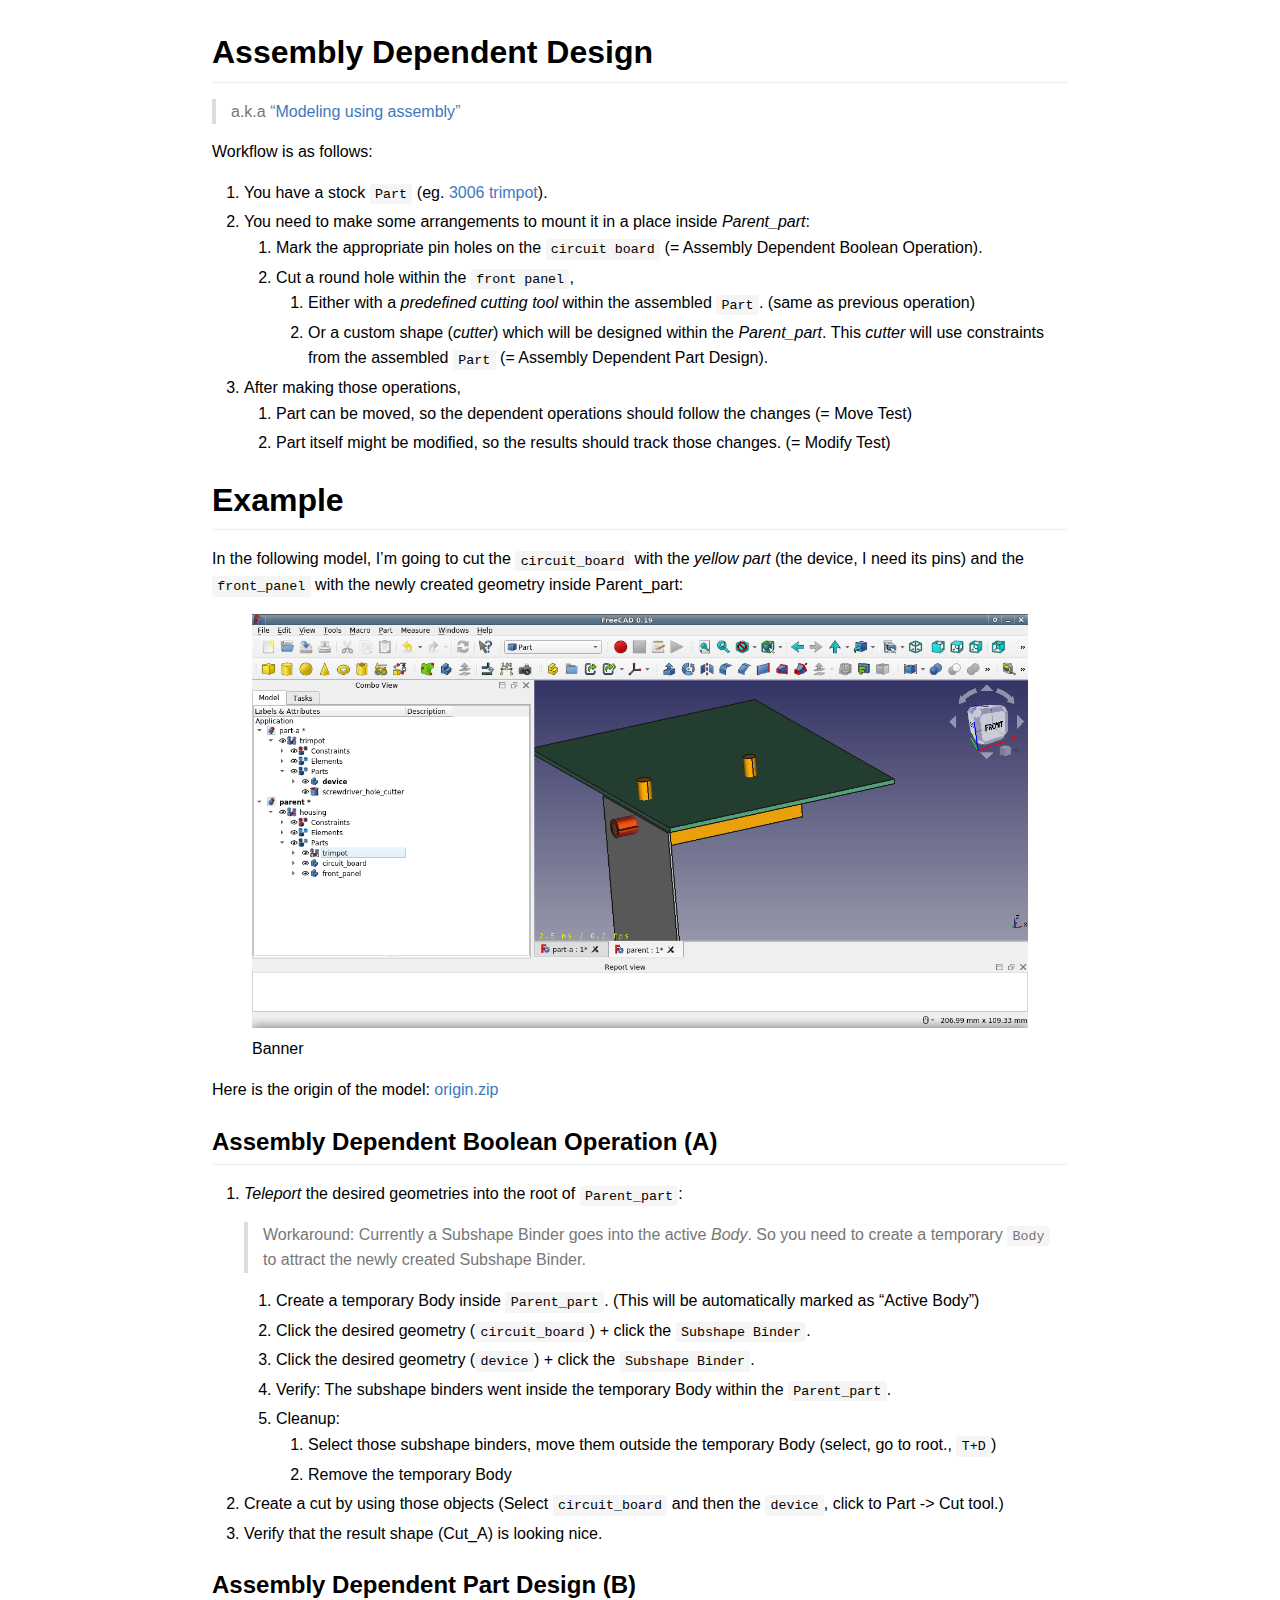
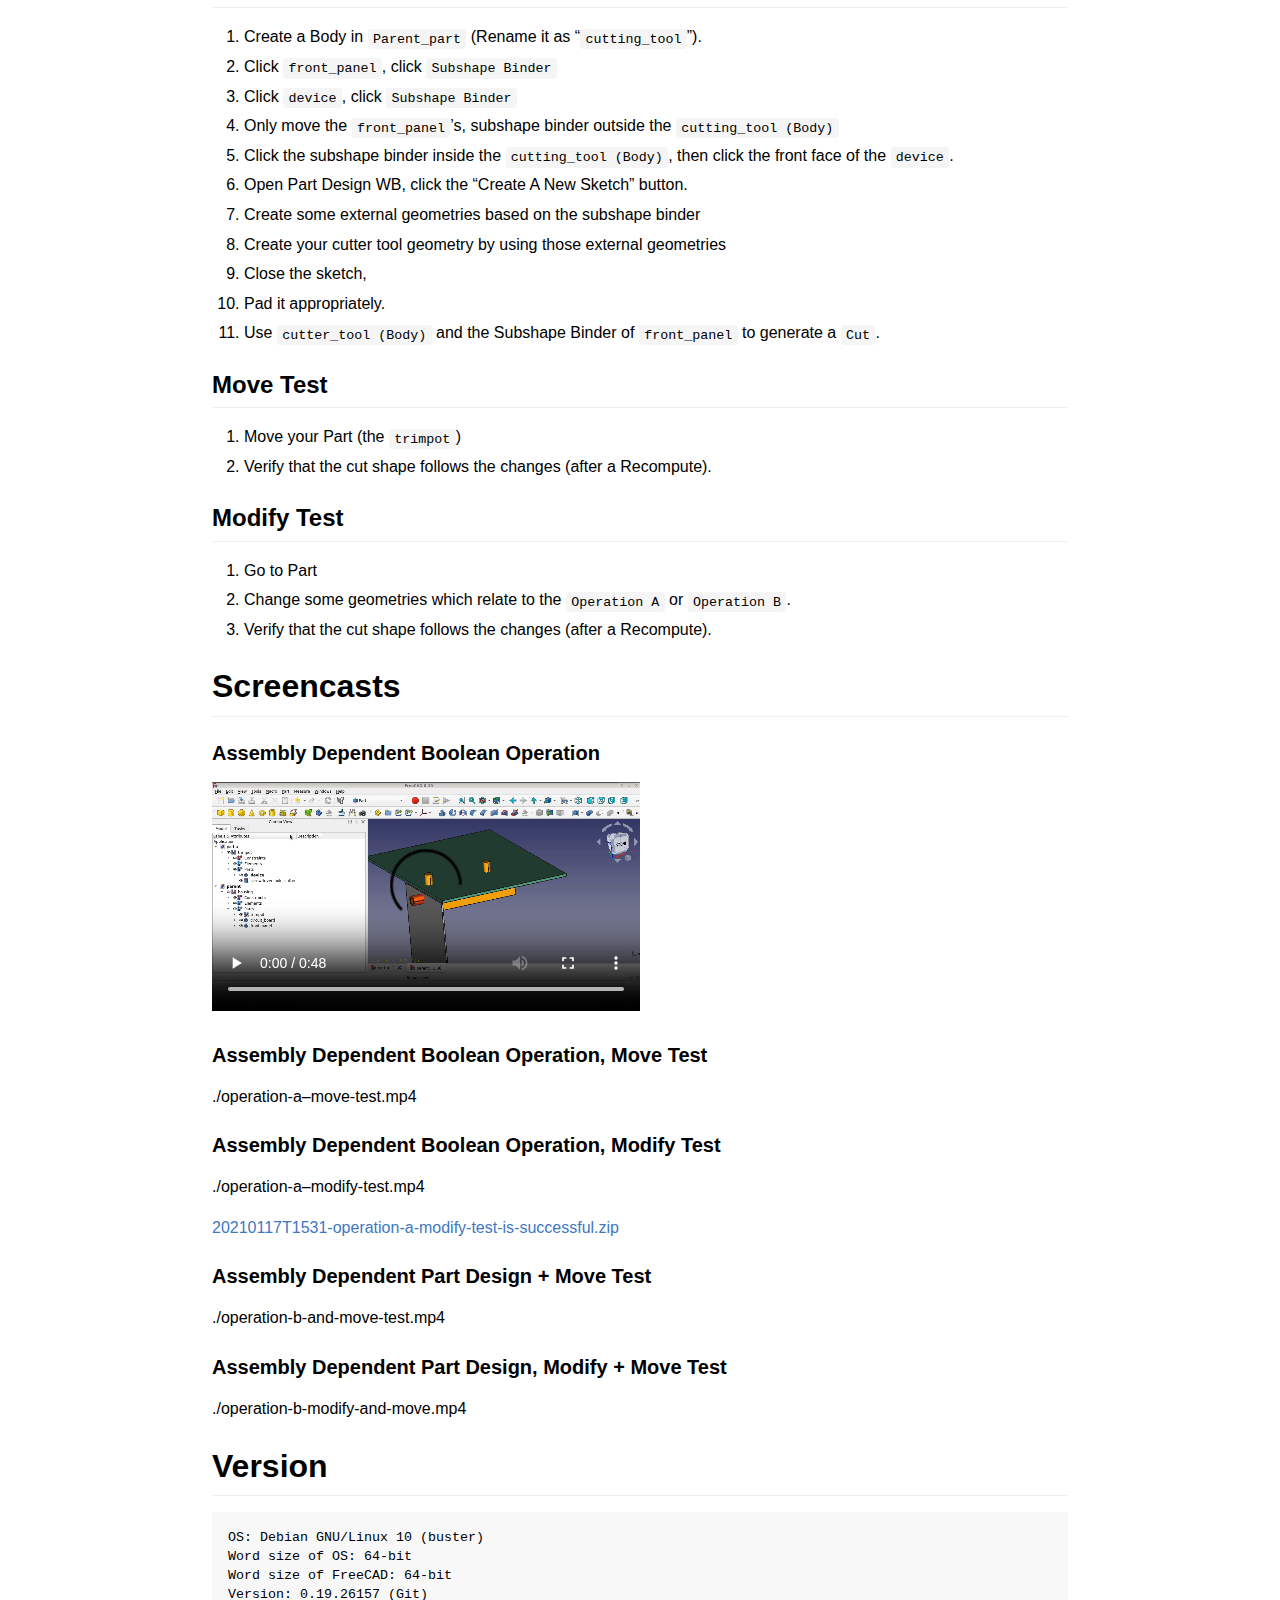
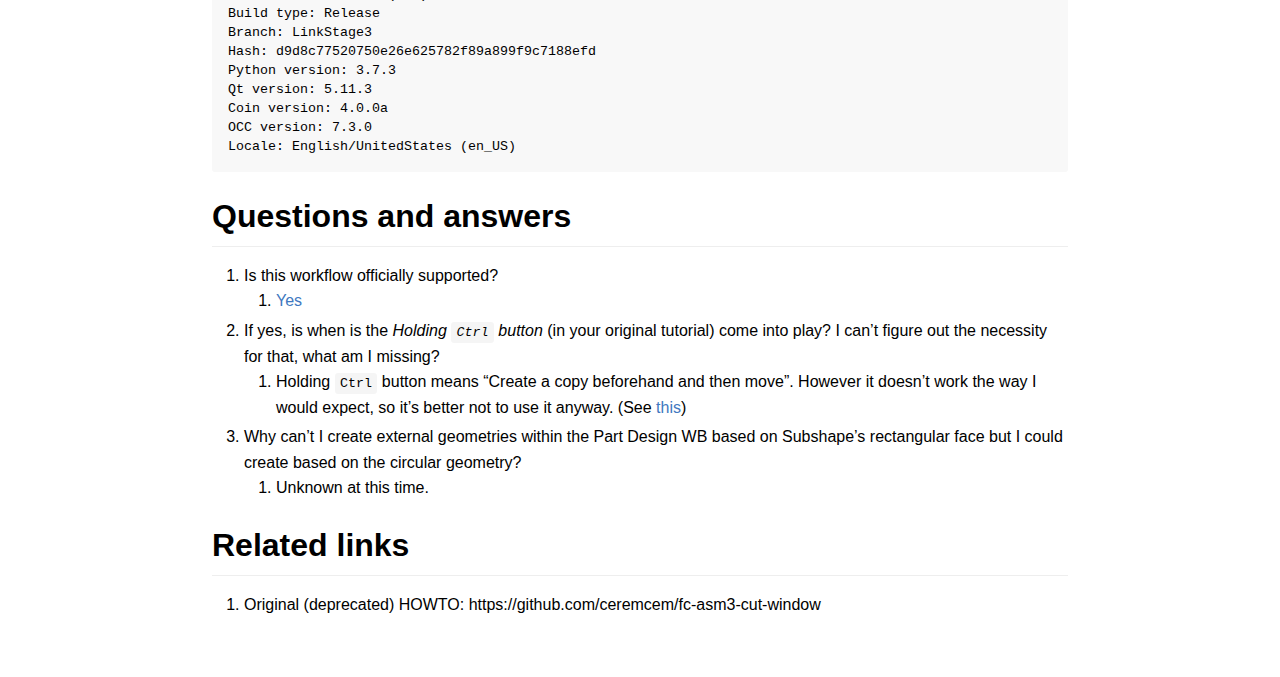
==== tasks/assembly-dependent-design/README.html @ 9ac71c13 "added assembly-dependent-design howto. WIP." ====
<!DOCTYPE html>
<html xmlns="http://www.w3.org/1999/xhtml" lang="" xml:lang="">
<head>
  <meta charset="utf-8" />
  <meta name="generator" content="pandoc" />
  <meta name="viewport" content="width=device-width, initial-scale=1.0, user-scalable=yes" />
  <title>README</title>
  <style type="text/css">
      code{white-space: pre-wrap;}
      span.smallcaps{font-variant: small-caps;}
      span.underline{text-decoration: underline;}
      div.column{display: inline-block; vertical-align: top; width: 50%;}
  </style>
  <link rel="stylesheet" href="gh-style.css" />
</head>
<body>
<h1 id="assembly-dependent-design">Assembly Dependent Design</h1>
<blockquote>
<p>a.k.a “<a href="https://github.com/realthunder/FreeCAD_assembly3/wiki/Modeling-using-Assembly">Modeling using assembly</a>”</p>
</blockquote>
<p>Workflow is as follows:</p>
<ol type="1">
<li>You have a stock <code>Part</code> (eg. <a href="./3006-trimpot.png">3006 trimpot</a>).</li>
<li>You need to make some arrangements to mount it in a place inside <em>Parent_part</em>:
<ol type="1">
<li>Mark the appropriate pin holes on the <code>circuit board</code> (= Assembly Dependent Boolean Operation).</li>
<li>Cut a round hole within the <code>front panel</code>,
<ol type="1">
<li>Either with a <em>predefined cutting tool</em> within the assembled <code>Part</code>. (same as previous operation)</li>
<li>Or a custom shape (<em>cutter</em>) which will be designed within the <em>Parent_part</em>. This <em>cutter</em> will use constraints from the assembled <code>Part</code> (= Assembly Dependent Part Design).</li>
</ol></li>
</ol></li>
<li>After making those operations,
<ol type="1">
<li>Part can be moved, so the dependent operations should follow the changes (= Move Test)</li>
<li>Part itself might be modified, so the results should track those changes. (= Modify Test)</li>
</ol></li>
</ol>
<h1 id="example">Example</h1>
<p>In the following model, I’m going to cut the <code>circuit_board</code> with the <em>yellow part</em> (the device, I need its pins) and the <code>front_panel</code> with the newly created geometry inside Parent_part:</p>
<figure>
<img src="./example.png" alt="Banner" /><figcaption>Banner</figcaption>
</figure>
<p>Here is the origin of the model: <a href="./origin.zip">origin.zip</a></p>
<h2 id="assembly-dependent-boolean-operation-a">Assembly Dependent Boolean Operation (A)</h2>
<ol type="1">
<li><p><em>Teleport</em> the desired geometries into the root of <code>Parent_part</code>:</p>
<blockquote>
<p>Workaround: Currently a Subshape Binder goes into the active <em>Body</em>. So you need to create a temporary <code>Body</code> to attract the newly created Subshape Binder.</p>
</blockquote>
<ol type="1">
<li>Create a temporary Body inside <code>Parent_part</code>. (This will be automatically marked as “Active Body”)</li>
<li>Click the desired geometry (<code>circuit_board</code>) + click the <code>Subshape Binder</code>.</li>
<li>Click the desired geometry (<code>device</code>) + click the <code>Subshape Binder</code>.</li>
<li>Verify: The subshape binders went inside the temporary Body within the <code>Parent_part</code>.</li>
<li>Cleanup:
<ol type="1">
<li>Select those subshape binders, move them outside the temporary Body (select, go to root., <code>T+D</code>)</li>
<li>Remove the temporary Body</li>
</ol></li>
</ol></li>
<li>Create a cut by using those objects (Select <code>circuit_board</code> and then the <code>device</code>, click to Part -&gt; Cut tool.)</li>
<li><p>Verify that the result shape (Cut_A) is looking nice.</p></li>
</ol>
<h2 id="assembly-dependent-part-design-b">Assembly Dependent Part Design (B)</h2>
<ol type="1">
<li>Create a Body in <code>Parent_part</code> (Rename it as “<code>cutting_tool</code>”).</li>
<li>Click <code>front_panel</code>, click <code>Subshape Binder</code></li>
<li>Click <code>device</code>, click <code>Subshape Binder</code></li>
<li>Only move the <code>front_panel</code>’s, subshape binder outside the <code>cutting_tool (Body)</code></li>
<li>Click the subshape binder inside the <code>cutting_tool (Body)</code>, then click the front face of the <code>device</code>.</li>
<li>Open Part Design WB, click the “Create A New Sketch” button.</li>
<li>Create some external geometries based on the subshape binder</li>
<li>Create your cutter tool geometry by using those external geometries</li>
<li>Close the sketch,</li>
<li>Pad it appropriately.</li>
<li>Use <code>cutter_tool (Body)</code> and the Subshape Binder of <code>front_panel</code> to generate a <code>Cut</code>.</li>
</ol>
<h2 id="move-test">Move Test</h2>
<ol type="1">
<li>Move your Part (the <code>trimpot</code>)</li>
<li>Verify that the cut shape follows the changes (after a Recompute).</li>
</ol>
<h2 id="modify-test">Modify Test</h2>
<ol type="1">
<li>Go to Part</li>
<li>Change some geometries which relate to the <code>Operation A</code> or <code>Operation B</code>.</li>
<li>Verify that the cut shape follows the changes (after a Recompute).</li>
</ol>
<h1 id="screencasts">Screencasts</h1>
<h3 id="assembly-dependent-boolean-operation">Assembly Dependent Boolean Operation</h3>
<video width="50%" controls>
<source src="./operation-a.mp4" type="video/mp4">
</video>
<h3 id="assembly-dependent-boolean-operation-move-test">Assembly Dependent Boolean Operation, Move Test</h3>
<p>./operation-a–move-test.mp4</p>
<h3 id="assembly-dependent-boolean-operation-modify-test">Assembly Dependent Boolean Operation, Modify Test</h3>
<p>./operation-a–modify-test.mp4</p>
<p><a href="./20210117T1531-operation-a-modify-test-is-successful.zip">20210117T1531-operation-a-modify-test-is-successful.zip</a></p>
<h3 id="assembly-dependent-part-design-move-test">Assembly Dependent Part Design + Move Test</h3>
<p>./operation-b-and-move-test.mp4</p>
<h3 id="assembly-dependent-part-design-modify-move-test">Assembly Dependent Part Design, Modify + Move Test</h3>
<p>./operation-b-modify-and-move.mp4</p>
<h1 id="version">Version</h1>
<pre><code>OS: Debian GNU/Linux 10 (buster)
Word size of OS: 64-bit
Word size of FreeCAD: 64-bit
Version: 0.19.26157 (Git)
Build type: Release
Branch: LinkStage3
Hash: d9d8c77520750e26e625782f89a899f9c7188efd
Python version: 3.7.3
Qt version: 5.11.3
Coin version: 4.0.0a
OCC version: 7.3.0
Locale: English/UnitedStates (en_US)</code></pre>
<h1 id="questions-and-answers">Questions and answers</h1>
<ol type="1">
<li>Is this workflow officially supported?
<ol type="1">
<li><a href="https://github.com/realthunder/FreeCAD_assembly3/issues/422#issuecomment-763219357">Yes</a></li>
</ol></li>
<li>If yes, is when is the <em>Holding <code>Ctrl</code> button</em> (in your original tutorial) come into play? I can’t figure out the necessity for that, what am I missing?
<ol type="1">
<li>Holding <code>Ctrl</code> button means “Create a copy beforehand and then move”. However it doesn’t work the way I would expect, so it’s better not to use it anyway. (See <a href="https://github.com/realthunder/FreeCAD_assembly3/issues/422#issuecomment-769260539">this</a>)</li>
</ol></li>
<li>Why can’t I create external geometries within the Part Design WB based on Subshape’s rectangular face but I could create based on the circular geometry?
<ol type="1">
<li>Unknown at this time.</li>
</ol></li>
</ol>
<h1 id="related-links">Related links</h1>
<ol type="1">
<li>Original (deprecated) HOWTO: https://github.com/ceremcem/fc-asm3-cut-window</li>
</ol>
</body>
</html>
---- tasks/assembly-dependent-design/gh-style.css ----
/*! normalize.css v3.0.1 | MIT License | git.io/normalize */

/**
* 1. Set default font family to sans-serif.
* 2. Prevent iOS text size adjust after orientation change, without disabling
*    user zoom.
*/

html {
  font-family: sans-serif; /* 1 */
  -ms-text-size-adjust: 100%; /* 2 */
  -webkit-text-size-adjust: 100%; /* 2 */
}

/**
* Remove default margin.
*/

body {
  margin: 0;
}

/* HTML5 display definitions
========================================================================== */

/**
* Correct `block` display not defined for any HTML5 element in IE 8/9.
* Correct `block` display not defined for `details` or `summary` in IE 10/11 and Firefox.
* Correct `block` display not defined for `main` in IE 11.
*/

article,
aside,
details,
figcaption,
figure,
footer,
header,
hgroup,
main,
nav,
section,
summary {
  display: block;
}

/**
* 1. Correct `inline-block` display not defined in IE 8/9.
* 2. Normalize vertical alignment of `progress` in Chrome, Firefox, and Opera.
*/

audio,
canvas,
progress,
video {
  display: inline-block; /* 1 */
  vertical-align: baseline; /* 2 */
}

/**
* Prevent modern browsers from displaying `audio` without controls.
* Remove excess height in iOS 5 devices.
*/

audio:not([controls]) {
  display: none;
  height: 0;
}

/**
* Address `[hidden]` styling not present in IE 8/9/10.
* Hide the `template` element in IE 8/9/11, Safari, and Firefox < 22.
*/

[hidden],
template {
  display: none;
}

/* Links
========================================================================== */

/**
* Remove the gray background color from active links in IE 10.
*/

a {
  background: transparent;
}

/**
* Improve readability when focused and also mouse hovered in all browsers.
*/

a:active,
a:hover {
  outline: 0;
}

/* Text-level semantics
========================================================================== */

/**
* Address styling not present in IE 8/9/10/11, Safari, and Chrome.
*/

abbr[title] {
  border-bottom: 1px dotted;
}

/**
* Address style set to `bolder` in Firefox 4+, Safari, and Chrome.
*/

b,
strong {
  font-weight: bold;
}

/**
* Address styling not present in Safari and Chrome.
*/

dfn {
  font-style: italic;
}

/**
* Address variable `h1` font-size and margin within `section` and `article`
* contexts in Firefox 4+, Safari, and Chrome.
*/

h1 {
  font-size: 2em;
  margin: 0.67em 0;
}

/**
* Address styling not present in IE 8/9.
*/

mark {
  background: #ff0;
  color: #000;
}

/**
* Address inconsistent and variable font size in all browsers.
*/

small {
  font-size: 80%;
}

/**
* Prevent `sub` and `sup` affecting `line-height` in all browsers.
*/

sub,
sup {
  font-size: 75%;
  line-height: 0;
  position: relative;
  vertical-align: baseline;
}

sup {
  top: -0.5em;
}

sub {
  bottom: -0.25em;
}

/* Embedded content
========================================================================== */

/**
* Remove border when inside `a` element in IE 8/9/10.
*/

img {
  border: 0;
}

/**
* Correct overflow not hidden in IE 9/10/11.
*/

svg:not(:root) {
  overflow: hidden;
}

/* Grouping content
========================================================================== */

/**
* Address margin not present in IE 8/9 and Safari.
*/

figure {
  margin: 1em 40px;
}

/**
* Address differences between Firefox and other browsers.
*/

hr {
  -moz-box-sizing: content-box;
  box-sizing: content-box;
  height: 0;
}

/**
* Contain overflow in all browsers.
*/

pre {
  overflow: auto;
}

/**
* Address odd `em`-unit font size rendering in all browsers.
*/

code,
kbd,
pre,
samp {
  font-family: monospace, monospace;
  font-size: 1em;
}

/* Forms
========================================================================== */

/**
* Known limitation: by default, Chrome and Safari on OS X allow very limited
* styling of `select`, unless a `border` property is set.
*/

/**
* 1. Correct color not being inherited.
*    Known issue: affects color of disabled elements.
* 2. Correct font properties not being inherited.
* 3. Address margins set differently in Firefox 4+, Safari, and Chrome.
*/

button,
input,
optgroup,
select,
textarea {
  color: inherit; /* 1 */
  font: inherit; /* 2 */
  margin: 0; /* 3 */
}

/**
* Address `overflow` set to `hidden` in IE 8/9/10/11.
*/

button {
  overflow: visible;
}

/**
* Address inconsistent `text-transform` inheritance for `button` and `select`.
* All other form control elements do not inherit `text-transform` values.
* Correct `button` style inheritance in Firefox, IE 8/9/10/11, and Opera.
* Correct `select` style inheritance in Firefox.
*/

button,
select {
  text-transform: none;
}

/**
* 1. Avoid the WebKit bug in Android 4.0.* where (2) destroys native `audio`
*    and `video` controls.
* 2. Correct inability to style clickable `input` types in iOS.
* 3. Improve usability and consistency of cursor style between image-type
*    `input` and others.
*/

button,
html input[type="button"], /* 1 */
input[type="reset"],
input[type="submit"] {
  -webkit-appearance: button; /* 2 */
  cursor: pointer; /* 3 */
}

/**
* Re-set default cursor for disabled elements.
*/

button[disabled],
html input[disabled] {
  cursor: default;
}

/**
* Remove inner padding and border in Firefox 4+.
*/

button::-moz-focus-inner,
input::-moz-focus-inner {
  border: 0;
  padding: 0;
}

/**
* Address Firefox 4+ setting `line-height` on `input` using `!important` in
* the UA stylesheet.
*/

input {
  line-height: normal;
}

/**
* It's recommended that you don't attempt to style these elements.
* Firefox's implementation doesn't respect box-sizing, padding, or width.
*
* 1. Address box sizing set to `content-box` in IE 8/9/10.
* 2. Remove excess padding in IE 8/9/10.
*/

input[type="checkbox"],
input[type="radio"] {
  box-sizing: border-box; /* 1 */
  padding: 0; /* 2 */
}

/**
* Fix the cursor style for Chrome's increment/decrement buttons. For certain
* `font-size` values of the `input`, it causes the cursor style of the
* decrement button to change from `default` to `text`.
*/

input[type="number"]::-webkit-inner-spin-button,
input[type="number"]::-webkit-outer-spin-button {
  height: auto;
}

/**
* 1. Address `appearance` set to `searchfield` in Safari and Chrome.
* 2. Address `box-sizing` set to `border-box` in Safari and Chrome
*    (include `-moz` to future-proof).
*/

input[type="search"] {
  -webkit-appearance: textfield; /* 1 */
  -moz-box-sizing: content-box;
  -webkit-box-sizing: content-box; /* 2 */
  box-sizing: content-box;
}

/**
* Remove inner padding and search cancel button in Safari and Chrome on OS X.
* Safari (but not Chrome) clips the cancel button when the search input has
* padding (and `textfield` appearance).
*/

input[type="search"]::-webkit-search-cancel-button,
input[type="search"]::-webkit-search-decoration {
  -webkit-appearance: none;
}

/**
* Define consistent border, margin, and padding.
*/

fieldset {
  border: 1px solid #c0c0c0;
  margin: 0 2px;
  padding: 0.35em 0.625em 0.75em;
}

/**
* 1. Correct `color` not being inherited in IE 8/9/10/11.
* 2. Remove padding so people aren't caught out if they zero out fieldsets.
*/

legend {
  border: 0; /* 1 */
  padding: 0; /* 2 */
}

/**
* Remove default vertical scrollbar in IE 8/9/10/11.
*/

textarea {
  overflow: auto;
}

/**
* Don't inherit the `font-weight` (applied by a rule above).
* NOTE: the default cannot safely be changed in Chrome and Safari on OS X.
*/

optgroup {
  font-weight: bold;
}

/* Tables
========================================================================== */

/**
* Remove most spacing between table cells.
*/

table {
  border-collapse: collapse;
  border-spacing: 0;
}

td,
th {
  padding: 0;
}

/* Figure captions */

.caption {
  margin-bottom: 5em;
}

/*! End of normalize.css
========================================================================== */

/* Github styles
========================================================================== */

* {
  box-sizing: border-box;
}
body {
  font-family: -apple-system, BlinkMacSystemFont, "Segoe UI", Roboto, "Helvetica Neue", Helvetica, Arial, sans-serif, "Apple Color Emoji", "Segoe UI Emoji", "Segoe UI Symbol";
  font-size: 12pt;
  line-height: 1.6;
  margin: auto;
  max-width: 920px;
  min-width: 360px;
  padding: 2rem;
  word-wrap: break-word;
}

/* Headers
========================================================================== */

h1, h2, h3, h4, h5, h6 {
  font-weight: 600;
  line-height: 1.25;
  margin-bottom: 16px;
  margin-top: 24px;
}
h1 {
  padding-bottom: 0.3em;
  font-size: 2em;
  border-bottom: 1px solid #eee;
}
h2 {
  padding-bottom: 0.3em;
  font-size: 1.5em;
  border-bottom: 1px solid #eee;
}
h3 {
  font-size: 1.25em;;
}
h4 {
  font-size: 1em;
}
h5 {
  font-size: 0.875em;
}
h6 {
  font-size: 0.85em;
  color: #777;
}
h1 tt, h1 code,
h2 tt, h2 code,
h3 tt, h3 code,
h4 tt, h4 code,
h5 tt, h5 code,
h6 tt, h6 code {
  font-size: inherit;
}
body > h2:first-child {
  margin-top: 0;
  padding-top: 0;
}
body > h1:first-child {
  margin-top: 0;
  padding-top: 0;
}
body > h1:first-child+h2 {
  margin-top: 0;
  padding-top: 0;
}
body > h3:first-child,
body > h4:first-child,
body > h5:first-child,
body > h6:first-child {
  margin-top: 0;
  padding-top: 0;
}
a:first-child h1,
a:first-child h2,
a:first-child h3,
a:first-child h4,
a:first-child h5,
a:first-child h6 {
  margin-top: 0;
  padding-top: 0;
}

/* Flow Content
========================================================================== */

a {
  color: #4078c0;
  text-decoration: none;
}
a:active, a:hover {
  outline: 0;
  text-decoration: underline;
}
sup, sub, a.footnote {
  font-size: 75%;
  line-height: 0;
  position: relative;
  vertical-align: baseline;
}
sub {
  bottom: -0.25em;
}
sup {
  top: -0.5em;
}

/* Block Content
========================================================================== */

ol, ul {
  margin-bottom: 16px;
  margin-top: 0;
  padding-left: 2em;
}
p, blockquote, table, pre {
  margin: 15px 0;
}
ul, ol {
  padding-left: 2em;
}
ul.no-list, ol.no-list {
  padding: 0;
  list-style-type: none;
}
ul ul, ul ol, ol ol, ol ul {
  margin-top: 0;
  margin-bottom: 0;
}
li > p {
  margin-top: 16px;
}
li + li {
  margin-top: 0.25em;;
}
ol li ul:first-of-type {
  margin-top: 0;
}
hr {
  background: transparent url([data-uri]) repeat-x 0 0;
  border: 0 none;
  color: #ccc;
  height: 4px;
  margin: 16px 0;
  padding: 0;
}
h1 + p,
h2 + p,
h3 + p,
h4 + p,
h5 + p,
h6 + p,
ul li > :first-child,
ol li > :first-child {
  margin-top: 0;
}
dl {
  padding: 0;
}
dl dt {
  font-size: 1em;
  font-weight: bold;
  font-style: italic;
  padding: 0;
  margin: 15px 0 5px;
}
dl dt:first-child {
  padding: 0;
}
dl dt > :first-child {
  margin-top: 0;
}
dl dt > :last-child {
  margin-bottom: 0;
}
dl dd {
  margin: 0 0 15px;
  padding: 0 15px;
}
dl dd > :first-child {
  margin-top: 0;
}
dl dd > :last-child {
  margin-bottom: 0;
}
blockquote {
  border-left: 4px solid #DDD;
  padding: 0 15px;
  color: #777;
}
blockquote > :first-child {
  margin-top: 0;
}
blockquote > :last-child {
  margin-bottom: 0;
}
table {
  border-collapse: collapse;
  border-spacing: 0;
  font-size: 100%;
  font: inherit;
}
table th {
  font-weight: bold;
  border: 1px solid #ccc;
  padding: 6px 13px;
}
table td {
  border: 1px solid #ccc;
  padding: 6px 13px;
}
table td > p:first-child {
  margin-top: 0;
}
table td > p:last-child {
  margin-bottom: 0;
}
table tr {
  border-top: 1px solid #ccc;
  background-color: #fff;
}
table tr:nth-child(2n) {
  background-color: #f8f8f8;
}
img {
  max-width: 100%;
}

/* Code
========================================================================== */

code, tt {
  padding: 0;
  padding-top: 0.2em;
  padding-bottom: 0.2em;
  margin: 0;
  font-family: Consolas, 'Liberation Mono', Menlo, Courier, monospace;
  font-size: 10pt;
  background-color: rgba(0, 0, 0, 0.04);
  border-radius: 3px;
}
pre > code {
  margin: 0;
  padding: 0;
  white-space: pre;
  border: 0;
  background: transparent;
}
pre {
  padding: 16px;
  margin-top: 0;
  margin-bottom: 0;
  background-color: #f8f8f8;
  font-size: 10pt;
  line-height: 19px;
  overflow: auto;
  border-radius: 3px;
}
pre code, pre tt {
  background-color: transparent;
  border: 0;
}
code::before, code::after,
tt::before, tt::after {
  letter-spacing: -0.2em;
    content: "\00a0";
}
pre code::before, pre code::after, pre tt::before, pre tt::after {
    content: normal;
}
code > span.kw { color: #a71d5d; font-weight: normal; } /* Keyword */
code > span.dt { color: inherit; } /* DataType */
code > span.dv { color: #0086b3; } /* DecVal */
code > span.bn { color: #0086b3; } /* BaseN */
code > span.fl { color: #0086b3; } /* Float */
code > span.ch { color: #183691; } /* Char */
code > span.st { color: #183691; } /* String */
code > span.co { color: #969896; font-style: normal; } /* Comment */
code > span.ot { color: #a71d5d; } /* Other */
code > span.al { color: #ff0000; } /* Alert */
code > span.fu { color: #795da3; } /* Function */
code > span.er { color: #ff0000; font-weight: bold; } /* Error */
code > span.wa { color: #969896; font-weight: bold; font-style: italic; } /* Warning */
code > span.cn { color: #880000; } /* Constant */
code > span.sc { color: #183691; } /* SpecialChar */
code > span.vs { color: #183691; } /* VerbatimString */
code > span.ss { color: #bb6688; } /* SpecialString */
code > span.im { } /* Import */
code > span.va { color: #19177c; } /* Variable */
code > span.cf { color: #a71d5d; font-weight: normal; } /* ControlFlow */
code > span.op { color: #666666; } /* Operator */
code > span.bu { } /* BuiltIn */
code > span.ex { } /* Extension */
code > span.pp { color: #bc7a00; } /* Preprocessor */
code > span.at { color: #0086b3; } /* Attribute */
code > span.do { color: #ba2121; font-style: italic; } /* Documentation */
code > span.an { color: #969896; font-weight: bold; font-style: italic; } /* Annotation */
code > span.cv { color: #969896; font-weight: bold; font-style: italic; } /* CommentVar */
code > span.in { color: #969896; font-weight: bold; font-style: italic; } /* Information */

/* Print
========================================================================== */

@media print {
  body {
    background: #fff;
  }
  img, pre, blockquote, table, figure {
    page-break-inside: avoid;
  }
  body {
    background: #fff;
    border: 0;
  }
  code {
    background-color: #fff;
    color: #333!important;
    padding: 0 .2em;
    border: 1px solid #dedede;
  }
  pre {
    background: #fff;
  }
  pre code {
    background-color: white!important;
    overflow: visible;
  }
}

/* Selection
========================================================================== */

@media screen {
  ::selection {
    background: rgba(157, 193, 200, 0.5);
  }
  h1::selection {
    background-color: rgba(45, 156, 208, 0.3);
  }
  h2::selection {
    background-color: rgba(90, 182, 224, 0.3);
  }
  h3::selection, h4::selection, h5::selection, h6::selection, li::selection, ol::selection {
    background-color: rgba(133, 201, 232, 0.3);
  }
  code::selection {
    background-color: rgba(0, 0, 0, 0.7);
    color: #eee;
  }
  code span::selection {
    background-color: rgba(0, 0, 0, 0.7)!important;
    color: #eee!important;
  }
  a::selection {
    background-color: rgba(255, 230, 102, 0.2);
  }
  .inverted a::selection {
    background-color: rgba(255, 230, 102, 0.6);
  }
  td::selection, th::selection, caption::selection {
    background-color: rgba(180, 237, 95, 0.5);
  }
}
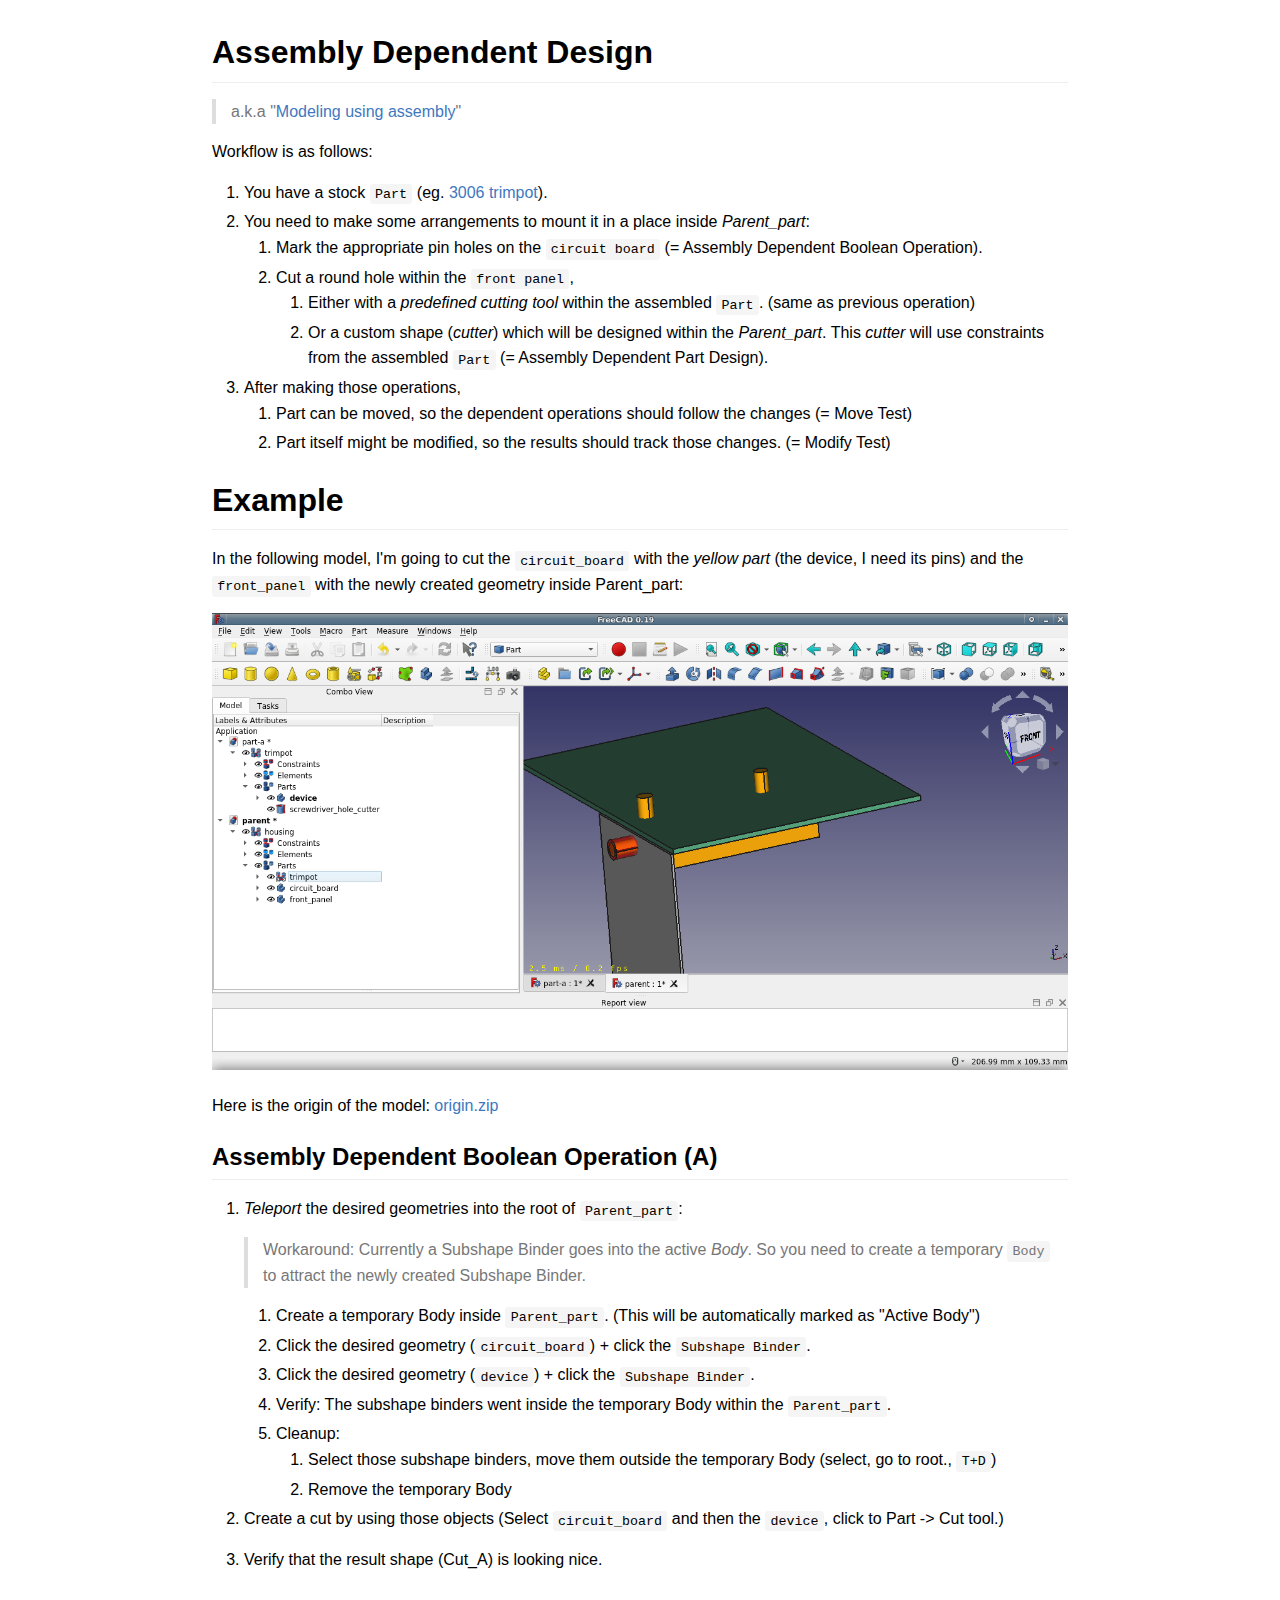
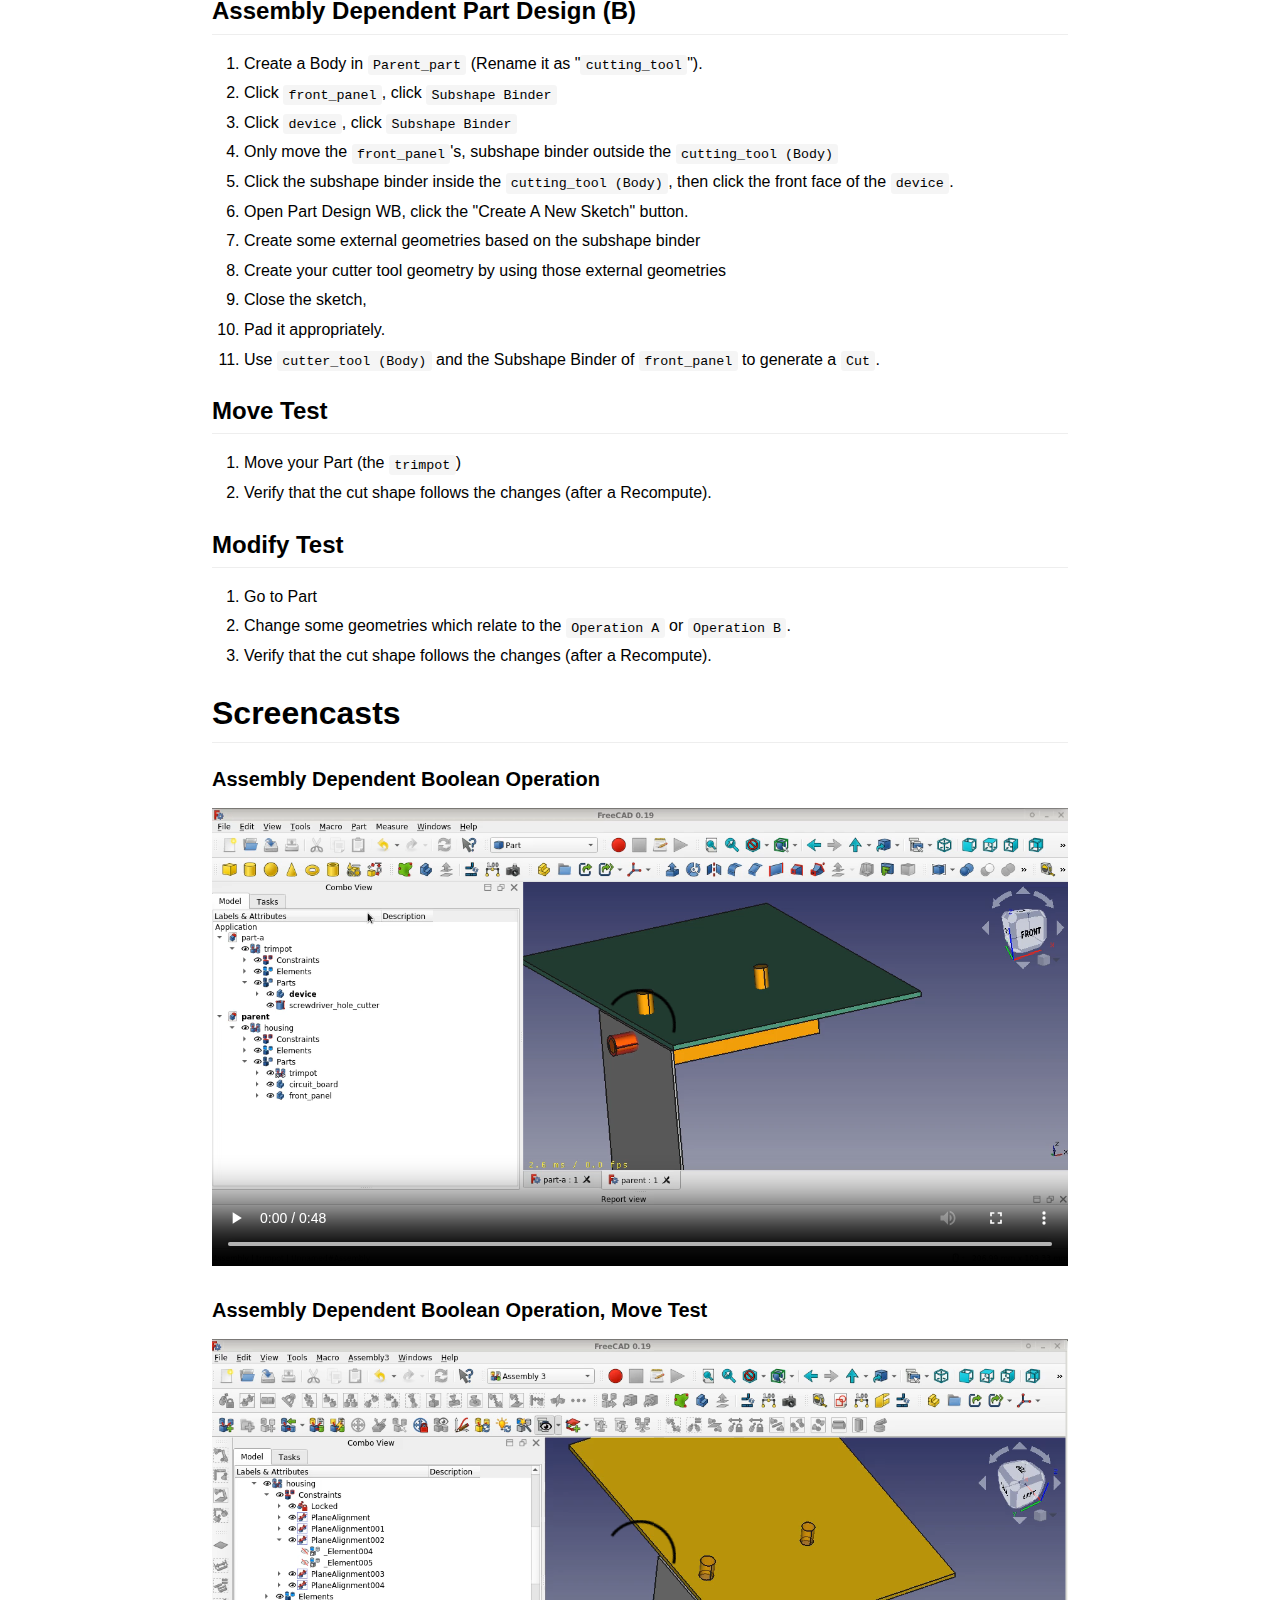
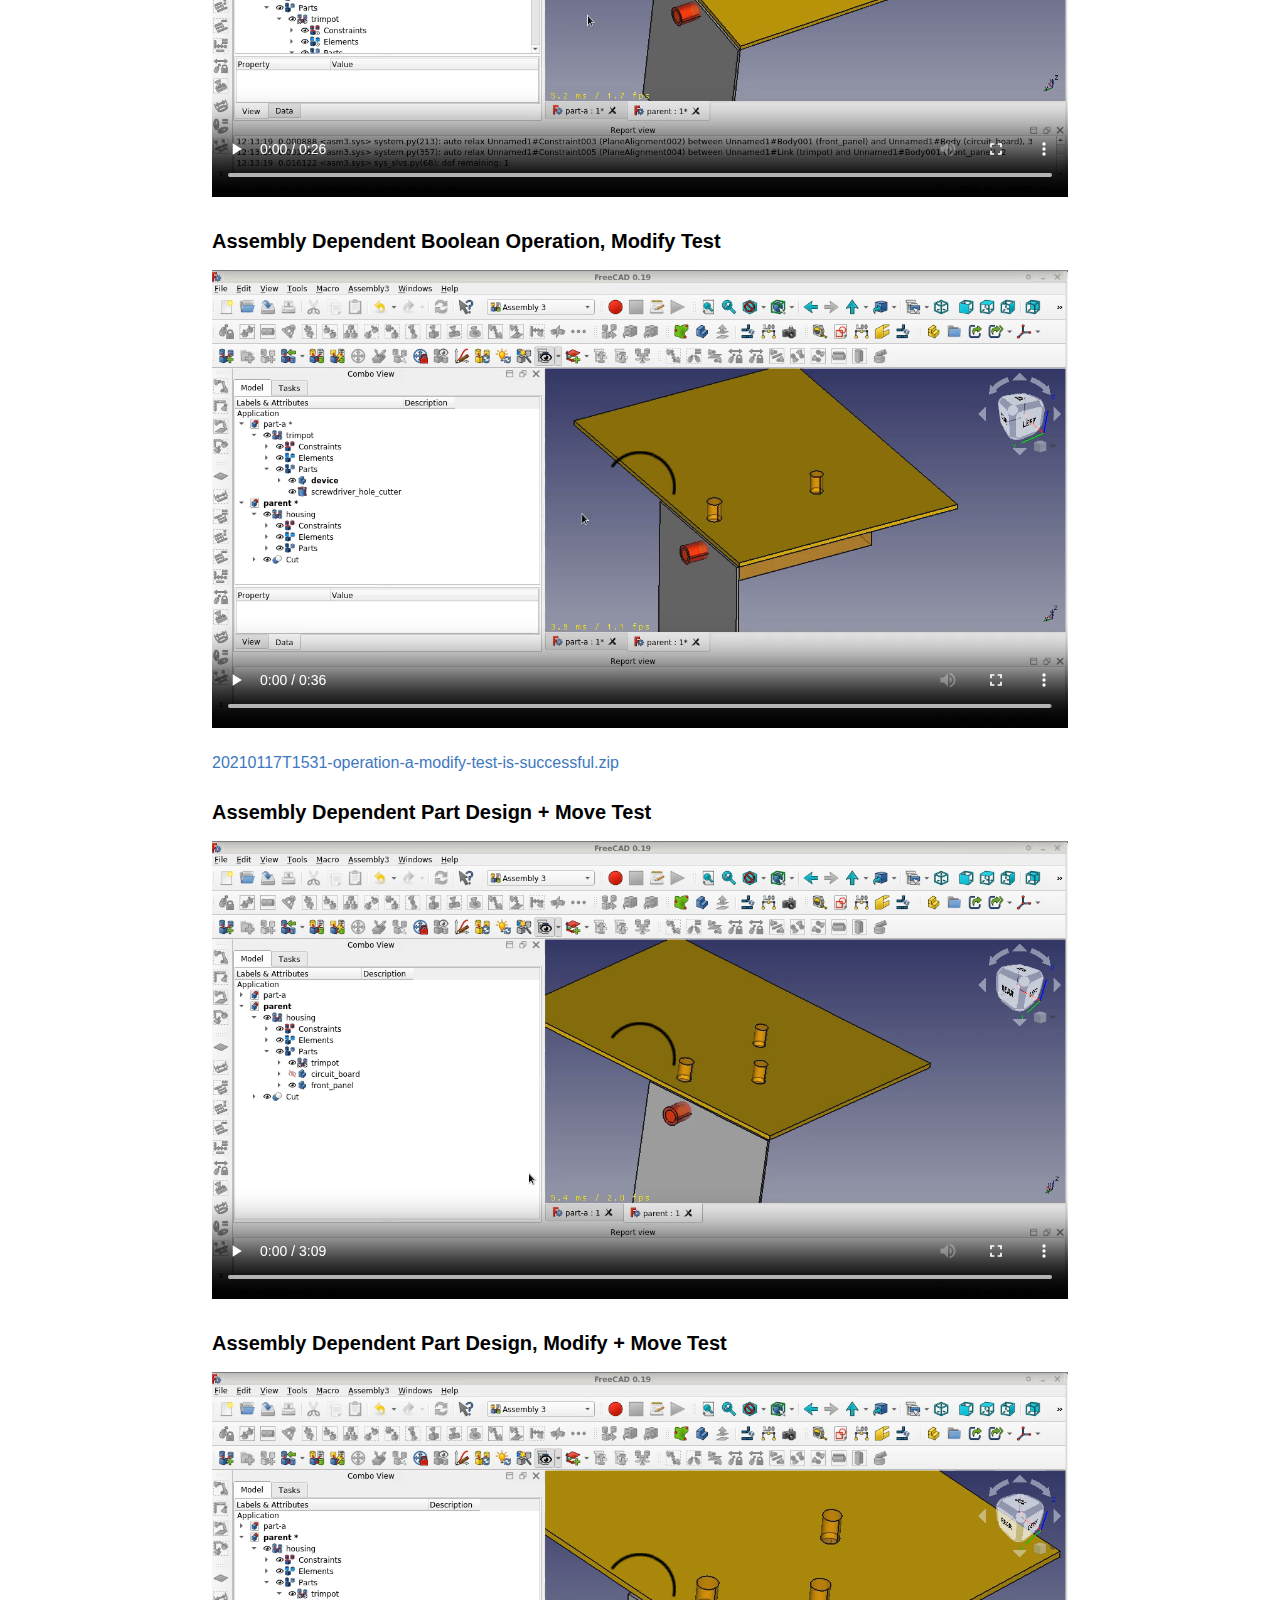
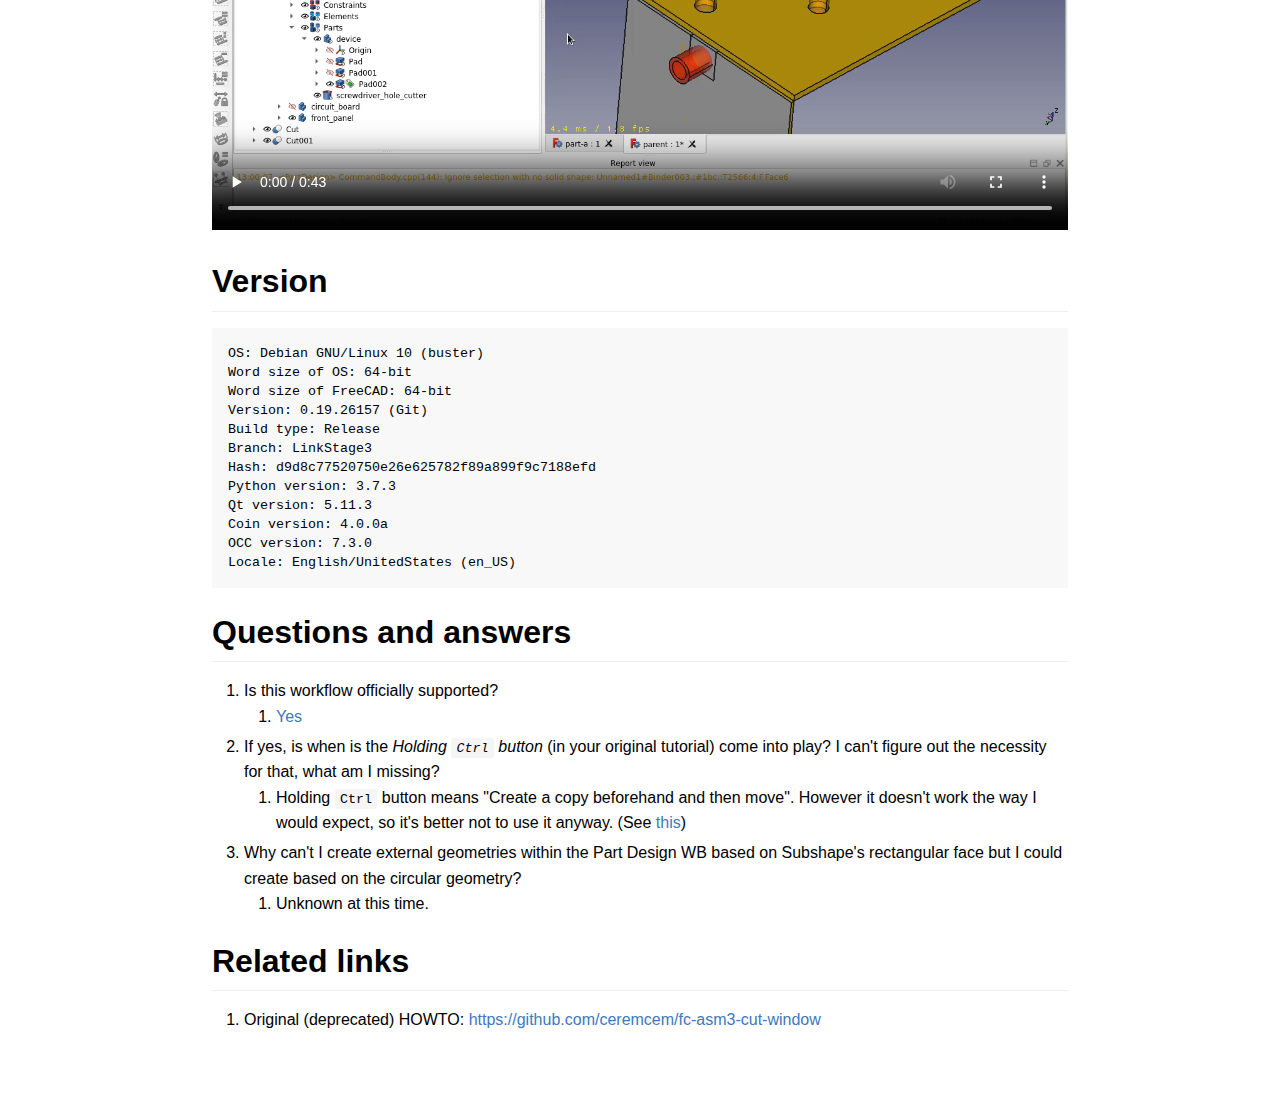
==== commit 8545afe8: "fix offline video links" ====
--- a/tasks/assembly-dependent-design/README.html
+++ b/tasks/assembly-dependent-design/README.html
@@ -5,18 +5,24 @@
   <meta name="generator" content="pandoc" />
   <meta name="viewport" content="width=device-width, initial-scale=1.0, user-scalable=yes" />
   <title>README</title>
-  <style type="text/css">
-      code{white-space: pre-wrap;}
-      span.smallcaps{font-variant: small-caps;}
-      span.underline{text-decoration: underline;}
-      div.column{display: inline-block; vertical-align: top; width: 50%;}
+  <style>
+    code{white-space: pre-wrap;}
+    span.smallcaps{font-variant: small-caps;}
+    span.underline{text-decoration: underline;}
+    div.column{display: inline-block; vertical-align: top; width: 50%;}
+    div.hanging-indent{margin-left: 1.5em; text-indent: -1.5em;}
+    ul.task-list{list-style: none;}
+    .display.math{display: block; text-align: center; margin: 0.5rem auto;}
   </style>
-  <link rel="stylesheet" href="gh-style.css" />
+  <link rel="stylesheet" href="gh-pandoc.css" />
+  <!--[if lt IE 9]>
+    <script src="//cdnjs.cloudflare.com/ajax/libs/html5shiv/3.7.3/html5shiv-printshiv.min.js"></script>
+  <![endif]-->
 </head>
 <body>
 <h1 id="assembly-dependent-design">Assembly Dependent Design</h1>
 <blockquote>
-<p>a.k.a “<a href="https://github.com/realthunder/FreeCAD_assembly3/wiki/Modeling-using-Assembly">Modeling using assembly</a>”</p>
+<p>a.k.a "<a href="https://github.com/realthunder/FreeCAD_assembly3/wiki/Modeling-using-Assembly">Modeling using assembly</a>"</p>
 </blockquote>
 <p>Workflow is as follows:</p>
 <ol type="1">
@@ -37,10 +43,8 @@
 </ol></li>
 </ol>
 <h1 id="example">Example</h1>
-<p>In the following model, I’m going to cut the <code>circuit_board</code> with the <em>yellow part</em> (the device, I need its pins) and the <code>front_panel</code> with the newly created geometry inside Parent_part:</p>
-<figure>
-<img src="./example.png" alt="Banner" /><figcaption>Banner</figcaption>
-</figure>
+<p>In the following model, I'm going to cut the <code>circuit_board</code> with the <em>yellow part</em> (the device, I need its pins) and the <code>front_panel</code> with the newly created geometry inside Parent_part:</p>
+<p><img src="./example.png" alt="Banner" /></p>
 <p>Here is the origin of the model: <a href="./origin.zip">origin.zip</a></p>
 <h2 id="assembly-dependent-boolean-operation-a">Assembly Dependent Boolean Operation (A)</h2>
 <ol type="1">
@@ -49,7 +53,7 @@
 <p>Workaround: Currently a Subshape Binder goes into the active <em>Body</em>. So you need to create a temporary <code>Body</code> to attract the newly created Subshape Binder.</p>
 </blockquote>
 <ol type="1">
-<li>Create a temporary Body inside <code>Parent_part</code>. (This will be automatically marked as “Active Body”)</li>
+<li>Create a temporary Body inside <code>Parent_part</code>. (This will be automatically marked as "Active Body")</li>
 <li>Click the desired geometry (<code>circuit_board</code>) + click the <code>Subshape Binder</code>.</li>
 <li>Click the desired geometry (<code>device</code>) + click the <code>Subshape Binder</code>.</li>
 <li>Verify: The subshape binders went inside the temporary Body within the <code>Parent_part</code>.</li>
@@ -59,17 +63,17 @@
 <li>Remove the temporary Body</li>
 </ol></li>
 </ol></li>
-<li>Create a cut by using those objects (Select <code>circuit_board</code> and then the <code>device</code>, click to Part -&gt; Cut tool.)</li>
+<li><p>Create a cut by using those objects (Select <code>circuit_board</code> and then the <code>device</code>, click to Part -&gt; Cut tool.)</p></li>
 <li><p>Verify that the result shape (Cut_A) is looking nice.</p></li>
 </ol>
 <h2 id="assembly-dependent-part-design-b">Assembly Dependent Part Design (B)</h2>
 <ol type="1">
-<li>Create a Body in <code>Parent_part</code> (Rename it as “<code>cutting_tool</code>”).</li>
+<li>Create a Body in <code>Parent_part</code> (Rename it as "<code>cutting_tool</code>").</li>
 <li>Click <code>front_panel</code>, click <code>Subshape Binder</code></li>
 <li>Click <code>device</code>, click <code>Subshape Binder</code></li>
-<li>Only move the <code>front_panel</code>’s, subshape binder outside the <code>cutting_tool (Body)</code></li>
+<li>Only move the <code>front_panel</code>'s, subshape binder outside the <code>cutting_tool (Body)</code></li>
 <li>Click the subshape binder inside the <code>cutting_tool (Body)</code>, then click the front face of the <code>device</code>.</li>
-<li>Open Part Design WB, click the “Create A New Sketch” button.</li>
+<li>Open Part Design WB, click the "Create A New Sketch" button.</li>
 <li>Create some external geometries based on the subshape binder</li>
 <li>Create your cutter tool geometry by using those external geometries</li>
 <li>Close the sketch,</li>
@@ -89,18 +93,16 @@
 </ol>
 <h1 id="screencasts">Screencasts</h1>
 <h3 id="assembly-dependent-boolean-operation">Assembly Dependent Boolean Operation</h3>
-<video width="50%" controls>
-<source src="./operation-a.mp4" type="video/mp4">
-</video>
+<p><video src="./operation-a.mp4" controls=""><a href="./operation-a.mp4">Video</a></video></p>
 <h3 id="assembly-dependent-boolean-operation-move-test">Assembly Dependent Boolean Operation, Move Test</h3>
-<p>./operation-a–move-test.mp4</p>
+<p><video src="./operation-a--move-test.mp4" controls=""><a href="./operation-a--move-test.mp4">Video</a></video></p>
 <h3 id="assembly-dependent-boolean-operation-modify-test">Assembly Dependent Boolean Operation, Modify Test</h3>
-<p>./operation-a–modify-test.mp4</p>
+<p><video src="./operation-a--modify-test.mp4" controls=""><a href="./operation-a--modify-test.mp4">Video</a></video></p>
 <p><a href="./20210117T1531-operation-a-modify-test-is-successful.zip">20210117T1531-operation-a-modify-test-is-successful.zip</a></p>
-<h3 id="assembly-dependent-part-design-move-test">Assembly Dependent Part Design + Move Test</h3>
-<p>./operation-b-and-move-test.mp4</p>
-<h3 id="assembly-dependent-part-design-modify-move-test">Assembly Dependent Part Design, Modify + Move Test</h3>
-<p>./operation-b-modify-and-move.mp4</p>
+<h3 id="assembly-dependent-part-design--move-test">Assembly Dependent Part Design + Move Test</h3>
+<p><video src="./operation-b-and-move-test.mp4" controls=""><a href="./operation-b-and-move-test.mp4">Video</a></video></p>
+<h3 id="assembly-dependent-part-design-modify--move-test">Assembly Dependent Part Design, Modify + Move Test</h3>
+<p><video src="./operation-b-modify-and-move.mp4" controls=""><a href="./operation-b-modify-and-move.mp4">Video</a></video></p>
 <h1 id="version">Version</h1>
 <pre><code>OS: Debian GNU/Linux 10 (buster)
 Word size of OS: 64-bit
@@ -120,18 +122,18 @@
 <ol type="1">
 <li><a href="https://github.com/realthunder/FreeCAD_assembly3/issues/422#issuecomment-763219357">Yes</a></li>
 </ol></li>
-<li>If yes, is when is the <em>Holding <code>Ctrl</code> button</em> (in your original tutorial) come into play? I can’t figure out the necessity for that, what am I missing?
+<li>If yes, is when is the <em>Holding <code>Ctrl</code> button</em> (in your original tutorial) come into play? I can't figure out the necessity for that, what am I missing?
 <ol type="1">
-<li>Holding <code>Ctrl</code> button means “Create a copy beforehand and then move”. However it doesn’t work the way I would expect, so it’s better not to use it anyway. (See <a href="https://github.com/realthunder/FreeCAD_assembly3/issues/422#issuecomment-769260539">this</a>)</li>
+<li>Holding <code>Ctrl</code> button means "Create a copy beforehand and then move". However it doesn't work the way I would expect, so it's better not to use it anyway. (See <a href="https://github.com/realthunder/FreeCAD_assembly3/issues/422#issuecomment-769260539">this</a>)</li>
 </ol></li>
-<li>Why can’t I create external geometries within the Part Design WB based on Subshape’s rectangular face but I could create based on the circular geometry?
+<li>Why can't I create external geometries within the Part Design WB based on Subshape's rectangular face but I could create based on the circular geometry?
 <ol type="1">
 <li>Unknown at this time.</li>
 </ol></li>
 </ol>
 <h1 id="related-links">Related links</h1>
 <ol type="1">
-<li>Original (deprecated) HOWTO: https://github.com/ceremcem/fc-asm3-cut-window</li>
+<li>Original (deprecated) HOWTO: <a href="https://github.com/ceremcem/fc-asm3-cut-window">https://github.com/ceremcem/fc-asm3-cut-window</a></li>
 </ol>
 </body>
 </html>
--- a/tasks/assembly-dependent-design/gh-pandoc.css
+++ b/tasks/assembly-dependent-design/gh-pandoc.css
@@ -0,0 +1,803 @@
+/* Taken from: https://gist.github.com/forivall/7d5a304a8c3c809f0ba96884a7cf9d7e */
+/*! normalize.css v3.0.1 | MIT License | git.io/normalize */
+
+/**
+* 1. Set default font family to sans-serif.
+* 2. Prevent iOS text size adjust after orientation change, without disabling
+*    user zoom.
+*/
+
+html {
+  font-family: sans-serif; /* 1 */
+  -ms-text-size-adjust: 100%; /* 2 */
+  -webkit-text-size-adjust: 100%; /* 2 */
+}
+
+/**
+* Remove default margin.
+*/
+
+body {
+  margin: 0;
+}
+
+/* HTML5 display definitions
+========================================================================== */
+
+/**
+* Correct `block` display not defined for any HTML5 element in IE 8/9.
+* Correct `block` display not defined for `details` or `summary` in IE 10/11 and Firefox.
+* Correct `block` display not defined for `main` in IE 11.
+*/
+
+article,
+aside,
+details,
+figcaption,
+figure,
+footer,
+header,
+hgroup,
+main,
+nav,
+section,
+summary {
+  display: block;
+}
+
+/**
+* 1. Correct `inline-block` display not defined in IE 8/9.
+* 2. Normalize vertical alignment of `progress` in Chrome, Firefox, and Opera.
+*/
+
+audio,
+canvas,
+progress,
+video {
+  display: inline-block; /* 1 */
+  vertical-align: baseline; /* 2 */
+  width: 100%;
+}
+
+/**
+* Prevent modern browsers from displaying `audio` without controls.
+* Remove excess height in iOS 5 devices.
+*/
+
+audio:not([controls]) {
+  display: none;
+  height: 0;
+}
+
+/**
+* Address `[hidden]` styling not present in IE 8/9/10.
+* Hide the `template` element in IE 8/9/11, Safari, and Firefox < 22.
+*/
+
+[hidden],
+template {
+  display: none;
+}
+
+/* Links
+========================================================================== */
+
+/**
+* Remove the gray background color from active links in IE 10.
+*/
+
+a {
+  background: transparent;
+}
+
+/**
+* Improve readability when focused and also mouse hovered in all browsers.
+*/
+
+a:active,
+a:hover {
+  outline: 0;
+}
+
+/* Text-level semantics
+========================================================================== */
+
+/**
+* Address styling not present in IE 8/9/10/11, Safari, and Chrome.
+*/
+
+abbr[title] {
+  border-bottom: 1px dotted;
+}
+
+/**
+* Address style set to `bolder` in Firefox 4+, Safari, and Chrome.
+*/
+
+b,
+strong {
+  font-weight: bold;
+}
+
+/**
+* Address styling not present in Safari and Chrome.
+*/
+
+dfn {
+  font-style: italic;
+}
+
+/**
+* Address variable `h1` font-size and margin within `section` and `article`
+* contexts in Firefox 4+, Safari, and Chrome.
+*/
+
+h1 {
+  font-size: 2em;
+  margin: 0.67em 0;
+}
+
+/**
+* Address styling not present in IE 8/9.
+*/
+
+mark {
+  background: #ff0;
+  color: #000;
+}
+
+/**
+* Address inconsistent and variable font size in all browsers.
+*/
+
+small {
+  font-size: 80%;
+}
+
+/**
+* Prevent `sub` and `sup` affecting `line-height` in all browsers.
+*/
+
+sub,
+sup {
+  font-size: 75%;
+  line-height: 0;
+  position: relative;
+  vertical-align: baseline;
+}
+
+sup {
+  top: -0.5em;
+}
+
+sub {
+  bottom: -0.25em;
+}
+
+/* Embedded content
+========================================================================== */
+
+/**
+* Remove border when inside `a` element in IE 8/9/10.
+*/
+
+img {
+  border: 0;
+}
+
+/**
+* Correct overflow not hidden in IE 9/10/11.
+*/
+
+svg:not(:root) {
+  overflow: hidden;
+}
+
+/* Grouping content
+========================================================================== */
+
+/**
+* Address margin not present in IE 8/9 and Safari.
+*/
+
+figure {
+  margin: 1em 40px;
+}
+
+/**
+* Address differences between Firefox and other browsers.
+*/
+
+hr {
+  -moz-box-sizing: content-box;
+  box-sizing: content-box;
+  height: 0;
+}
+
+/**
+* Contain overflow in all browsers.
+*/
+
+pre {
+  overflow: auto;
+}
+
+/**
+* Address odd `em`-unit font size rendering in all browsers.
+*/
+
+code,
+kbd,
+pre,
+samp {
+  font-family: monospace, monospace;
+  font-size: 1em;
+}
+
+/* Forms
+========================================================================== */
+
+/**
+* Known limitation: by default, Chrome and Safari on OS X allow very limited
+* styling of `select`, unless a `border` property is set.
+*/
+
+/**
+* 1. Correct color not being inherited.
+*    Known issue: affects color of disabled elements.
+* 2. Correct font properties not being inherited.
+* 3. Address margins set differently in Firefox 4+, Safari, and Chrome.
+*/
+
+button,
+input,
+optgroup,
+select,
+textarea {
+  color: inherit; /* 1 */
+  font: inherit; /* 2 */
+  margin: 0; /* 3 */
+}
+
+/**
+* Address `overflow` set to `hidden` in IE 8/9/10/11.
+*/
+
+button {
+  overflow: visible;
+}
+
+/**
+* Address inconsistent `text-transform` inheritance for `button` and `select`.
+* All other form control elements do not inherit `text-transform` values.
+* Correct `button` style inheritance in Firefox, IE 8/9/10/11, and Opera.
+* Correct `select` style inheritance in Firefox.
+*/
+
+button,
+select {
+  text-transform: none;
+}
+
+/**
+* 1. Avoid the WebKit bug in Android 4.0.* where (2) destroys native `audio`
+*    and `video` controls.
+* 2. Correct inability to style clickable `input` types in iOS.
+* 3. Improve usability and consistency of cursor style between image-type
+*    `input` and others.
+*/
+
+button,
+html input[type="button"], /* 1 */
+input[type="reset"],
+input[type="submit"] {
+  -webkit-appearance: button; /* 2 */
+  cursor: pointer; /* 3 */
+}
+
+/**
+* Re-set default cursor for disabled elements.
+*/
+
+button[disabled],
+html input[disabled] {
+  cursor: default;
+}
+
+/**
+* Remove inner padding and border in Firefox 4+.
+*/
+
+button::-moz-focus-inner,
+input::-moz-focus-inner {
+  border: 0;
+  padding: 0;
+}
+
+/**
+* Address Firefox 4+ setting `line-height` on `input` using `!important` in
+* the UA stylesheet.
+*/
+
+input {
+  line-height: normal;
+}
+
+/**
+* It's recommended that you don't attempt to style these elements.
+* Firefox's implementation doesn't respect box-sizing, padding, or width.
+*
+* 1. Address box sizing set to `content-box` in IE 8/9/10.
+* 2. Remove excess padding in IE 8/9/10.
+*/
+
+input[type="checkbox"],
+input[type="radio"] {
+  box-sizing: border-box; /* 1 */
+  padding: 0; /* 2 */
+}
+
+/**
+* Fix the cursor style for Chrome's increment/decrement buttons. For certain
+* `font-size` values of the `input`, it causes the cursor style of the
+* decrement button to change from `default` to `text`.
+*/
+
+input[type="number"]::-webkit-inner-spin-button,
+input[type="number"]::-webkit-outer-spin-button {
+  height: auto;
+}
+
+/**
+* 1. Address `appearance` set to `searchfield` in Safari and Chrome.
+* 2. Address `box-sizing` set to `border-box` in Safari and Chrome
+*    (include `-moz` to future-proof).
+*/
+
+input[type="search"] {
+  -webkit-appearance: textfield; /* 1 */
+  -moz-box-sizing: content-box;
+  -webkit-box-sizing: content-box; /* 2 */
+  box-sizing: content-box;
+}
+
+/**
+* Remove inner padding and search cancel button in Safari and Chrome on OS X.
+* Safari (but not Chrome) clips the cancel button when the search input has
+* padding (and `textfield` appearance).
+*/
+
+input[type="search"]::-webkit-search-cancel-button,
+input[type="search"]::-webkit-search-decoration {
+  -webkit-appearance: none;
+}
+
+/**
+* Define consistent border, margin, and padding.
+*/
+
+fieldset {
+  border: 1px solid #c0c0c0;
+  margin: 0 2px;
+  padding: 0.35em 0.625em 0.75em;
+}
+
+/**
+* 1. Correct `color` not being inherited in IE 8/9/10/11.
+* 2. Remove padding so people aren't caught out if they zero out fieldsets.
+*/
+
+legend {
+  border: 0; /* 1 */
+  padding: 0; /* 2 */
+}
+
+/**
+* Remove default vertical scrollbar in IE 8/9/10/11.
+*/
+
+textarea {
+  overflow: auto;
+}
+
+/**
+* Don't inherit the `font-weight` (applied by a rule above).
+* NOTE: the default cannot safely be changed in Chrome and Safari on OS X.
+*/
+
+optgroup {
+  font-weight: bold;
+}
+
+/* Tables
+========================================================================== */
+
+/**
+* Remove most spacing between table cells.
+*/
+
+table {
+  border-collapse: collapse;
+  border-spacing: 0;
+}
+
+td,
+th {
+  padding: 0;
+}
+
+/* Figure captions */
+
+.caption {
+  margin-bottom: 5em;
+}
+
+/*! End of normalize.css
+========================================================================== */
+
+/* Github styles
+========================================================================== */
+
+* {
+  box-sizing: border-box;
+}
+body {
+  font-family: -apple-system, BlinkMacSystemFont, "Segoe UI", Roboto, "Helvetica Neue", Helvetica, Arial, sans-serif, "Apple Color Emoji", "Segoe UI Emoji", "Segoe UI Symbol";
+  font-size: 12pt;
+  line-height: 1.6;
+  margin: auto;
+  max-width: 920px;
+  min-width: 360px;
+  padding: 2rem;
+  word-wrap: break-word;
+}
+
+/* Headers
+========================================================================== */
+
+h1, h2, h3, h4, h5, h6 {
+  font-weight: 600;
+  line-height: 1.25;
+  margin-bottom: 16px;
+  margin-top: 24px;
+}
+h1 {
+  padding-bottom: 0.3em;
+  font-size: 2em;
+  border-bottom: 1px solid #eee;
+}
+h2 {
+  padding-bottom: 0.3em;
+  font-size: 1.5em;
+  border-bottom: 1px solid #eee;
+}
+h3 {
+  font-size: 1.25em;;
+}
+h4 {
+  font-size: 1em;
+}
+h5 {
+  font-size: 0.875em;
+}
+h6 {
+  font-size: 0.85em;
+  color: #777;
+}
+h1 tt, h1 code,
+h2 tt, h2 code,
+h3 tt, h3 code,
+h4 tt, h4 code,
+h5 tt, h5 code,
+h6 tt, h6 code {
+  font-size: inherit;
+}
+body > h2:first-child {
+  margin-top: 0;
+  padding-top: 0;
+}
+body > h1:first-child {
+  margin-top: 0;
+  padding-top: 0;
+}
+body > h1:first-child+h2 {
+  margin-top: 0;
+  padding-top: 0;
+}
+body > h3:first-child,
+body > h4:first-child,
+body > h5:first-child,
+body > h6:first-child {
+  margin-top: 0;
+  padding-top: 0;
+}
+a:first-child h1,
+a:first-child h2,
+a:first-child h3,
+a:first-child h4,
+a:first-child h5,
+a:first-child h6 {
+  margin-top: 0;
+  padding-top: 0;
+}
+
+/* Flow Content
+========================================================================== */
+
+a {
+  color: #4078c0;
+  text-decoration: none;
+}
+a:active, a:hover {
+  outline: 0;
+  text-decoration: underline;
+}
+sup, sub, a.footnote {
+  font-size: 75%;
+  line-height: 0;
+  position: relative;
+  vertical-align: baseline;
+}
+sub {
+  bottom: -0.25em;
+}
+sup {
+  top: -0.5em;
+}
+
+/* Block Content
+========================================================================== */
+
+ol, ul {
+  margin-bottom: 16px;
+  margin-top: 0;
+  padding-left: 2em;
+}
+p, blockquote, table, pre {
+  margin: 15px 0;
+}
+ul, ol {
+  padding-left: 2em;
+}
+ul.no-list, ol.no-list {
+  padding: 0;
+  list-style-type: none;
+}
+ul ul, ul ol, ol ol, ol ul {
+  margin-top: 0;
+  margin-bottom: 0;
+}
+li > p {
+  margin-top: 16px;
+}
+li + li {
+  margin-top: 0.25em;;
+}
+ol li ul:first-of-type {
+  margin-top: 0;
+}
+hr {
+  background: transparent url([data-uri]) repeat-x 0 0;
+  border: 0 none;
+  color: #ccc;
+  height: 4px;
+  margin: 16px 0;
+  padding: 0;
+}
+h1 + p,
+h2 + p,
+h3 + p,
+h4 + p,
+h5 + p,
+h6 + p,
+ul li > :first-child,
+ol li > :first-child {
+  margin-top: 0;
+}
+dl {
+  padding: 0;
+}
+dl dt {
+  font-size: 1em;
+  font-weight: bold;
+  font-style: italic;
+  padding: 0;
+  margin: 15px 0 5px;
+}
+dl dt:first-child {
+  padding: 0;
+}
+dl dt > :first-child {
+  margin-top: 0;
+}
+dl dt > :last-child {
+  margin-bottom: 0;
+}
+dl dd {
+  margin: 0 0 15px;
+  padding: 0 15px;
+}
+dl dd > :first-child {
+  margin-top: 0;
+}
+dl dd > :last-child {
+  margin-bottom: 0;
+}
+blockquote {
+  border-left: 4px solid #DDD;
+  padding: 0 15px;
+  color: #777;
+}
+blockquote > :first-child {
+  margin-top: 0;
+}
+blockquote > :last-child {
+  margin-bottom: 0;
+}
+table {
+  border-collapse: collapse;
+  border-spacing: 0;
+  font-size: 100%;
+  font: inherit;
+}
+table th {
+  font-weight: bold;
+  border: 1px solid #ccc;
+  padding: 6px 13px;
+}
+table td {
+  border: 1px solid #ccc;
+  padding: 6px 13px;
+}
+table td > p:first-child {
+  margin-top: 0;
+}
+table td > p:last-child {
+  margin-bottom: 0;
+}
+table tr {
+  border-top: 1px solid #ccc;
+  background-color: #fff;
+}
+table tr:nth-child(2n) {
+  background-color: #f8f8f8;
+}
+img {
+  max-width: 100%;
+}
+
+/* Code
+========================================================================== */
+
+code, tt {
+  padding: 0;
+  padding-top: 0.2em;
+  padding-bottom: 0.2em;
+  margin: 0;
+  font-family: Consolas, 'Liberation Mono', Menlo, Courier, monospace;
+  font-size: 10pt;
+  background-color: rgba(0, 0, 0, 0.04);
+  border-radius: 3px;
+}
+pre > code {
+  margin: 0;
+  padding: 0;
+  white-space: pre;
+  border: 0;
+  background: transparent;
+}
+pre {
+  padding: 16px;
+  margin-top: 0;
+  margin-bottom: 0;
+  background-color: #f8f8f8;
+  font-size: 10pt;
+  line-height: 19px;
+  overflow: auto;
+  border-radius: 3px;
+}
+pre code, pre tt {
+  background-color: transparent;
+  border: 0;
+}
+code::before, code::after,
+tt::before, tt::after {
+  letter-spacing: -0.2em;
+    content: "\00a0";
+}
+pre code::before, pre code::after, pre tt::before, pre tt::after {
+    content: normal;
+}
+code > span.kw { color: #a71d5d; font-weight: normal; } /* Keyword */
+code > span.dt { color: inherit; } /* DataType */
+code > span.dv { color: #0086b3; } /* DecVal */
+code > span.bn { color: #0086b3; } /* BaseN */
+code > span.fl { color: #0086b3; } /* Float */
+code > span.ch { color: #183691; } /* Char */
+code > span.st { color: #183691; } /* String */
+code > span.co { color: #969896; font-style: normal; } /* Comment */
+code > span.ot { color: #a71d5d; } /* Other */
+code > span.al { color: #ff0000; } /* Alert */
+code > span.fu { color: #795da3; } /* Function */
+code > span.er { color: #ff0000; font-weight: bold; } /* Error */
+code > span.wa { color: #969896; font-weight: bold; font-style: italic; } /* Warning */
+code > span.cn { color: #880000; } /* Constant */
+code > span.sc { color: #183691; } /* SpecialChar */
+code > span.vs { color: #183691; } /* VerbatimString */
+code > span.ss { color: #bb6688; } /* SpecialString */
+code > span.im { } /* Import */
+code > span.va { color: #19177c; } /* Variable */
+code > span.cf { color: #a71d5d; font-weight: normal; } /* ControlFlow */
+code > span.op { color: #666666; } /* Operator */
+code > span.bu { } /* BuiltIn */
+code > span.ex { } /* Extension */
+code > span.pp { color: #bc7a00; } /* Preprocessor */
+code > span.at { color: #0086b3; } /* Attribute */
+code > span.do { color: #ba2121; font-style: italic; } /* Documentation */
+code > span.an { color: #969896; font-weight: bold; font-style: italic; } /* Annotation */
+code > span.cv { color: #969896; font-weight: bold; font-style: italic; } /* CommentVar */
+code > span.in { color: #969896; font-weight: bold; font-style: italic; } /* Information */
+
+/* Print
+========================================================================== */
+
+@media print {
+  body {
+    background: #fff;
+  }
+  img, pre, blockquote, table, figure {
+    page-break-inside: avoid;
+  }
+  body {
+    background: #fff;
+    border: 0;
+  }
+  code {
+    background-color: #fff;
+    color: #333!important;
+    padding: 0 .2em;
+    border: 1px solid #dedede;
+  }
+  pre {
+    background: #fff;
+  }
+  pre code {
+    background-color: white!important;
+    overflow: visible;
+  }
+}
+
+/* Selection
+========================================================================== */
+
+@media screen {
+  ::selection {
+    background: rgba(157, 193, 200, 0.5);
+  }
+  h1::selection {
+    background-color: rgba(45, 156, 208, 0.3);
+  }
+  h2::selection {
+    background-color: rgba(90, 182, 224, 0.3);
+  }
+  h3::selection, h4::selection, h5::selection, h6::selection, li::selection, ol::selection {
+    background-color: rgba(133, 201, 232, 0.3);
+  }
+  code::selection {
+    background-color: rgba(0, 0, 0, 0.7);
+    color: #eee;
+  }
+  code span::selection {
+    background-color: rgba(0, 0, 0, 0.7)!important;
+    color: #eee!important;
+  }
+  a::selection {
+    background-color: rgba(255, 230, 102, 0.2);
+  }
+  .inverted a::selection {
+    background-color: rgba(255, 230, 102, 0.6);
+  }
+  td::selection, th::selection, caption::selection {
+    background-color: rgba(180, 237, 95, 0.5);
+  }
+}
